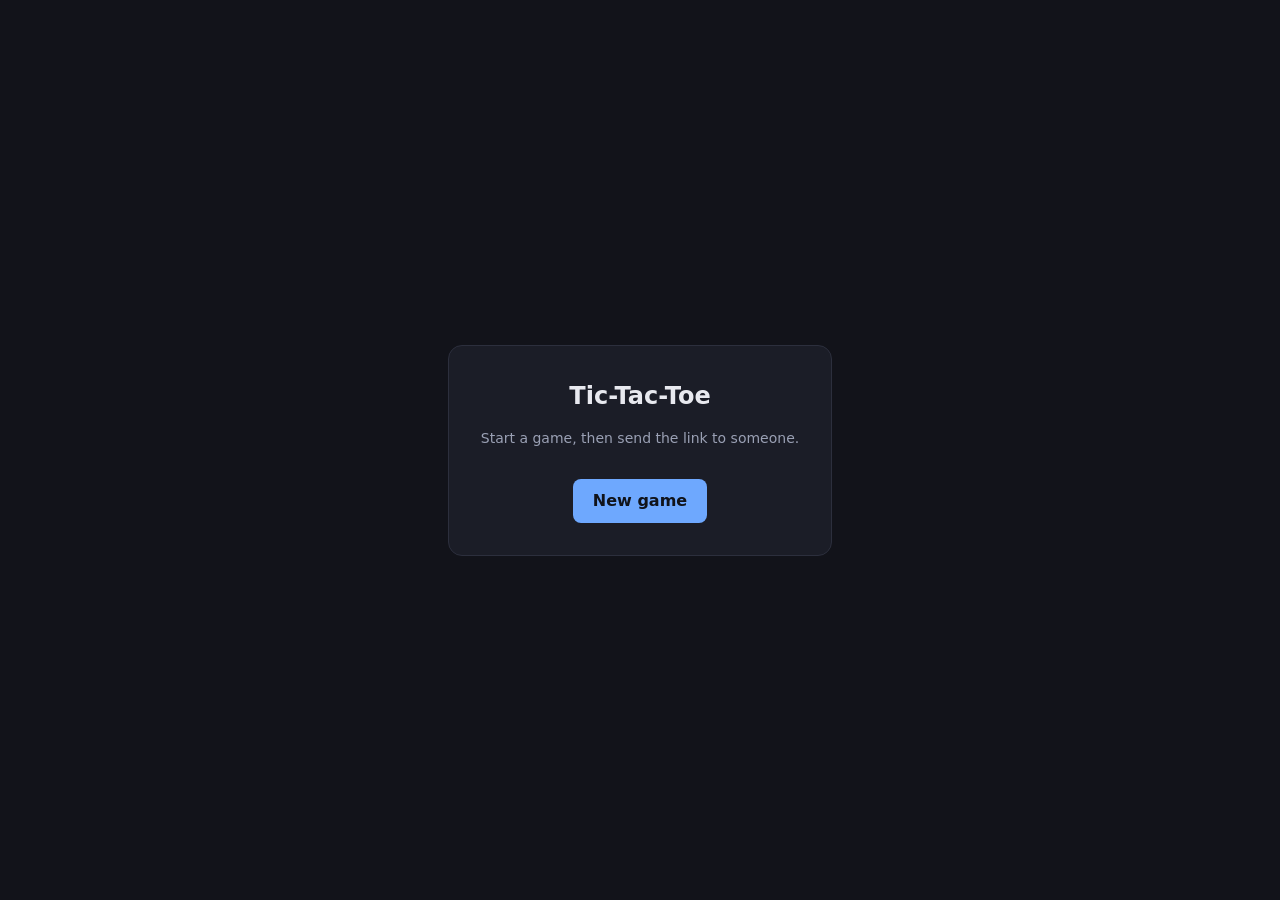
==== static/index.html @ a714b116 "Phase 0: skeleton, roadmap and decisions Roadmap records the architecture decisions (and rejected al" ====
<!doctype html>
<html lang="en">
<head>
  <meta charset="utf-8">
  <meta name="viewport" content="width=device-width, initial-scale=1">
  <title>Realtime Tic-Tac-Toe</title>
  <link rel="stylesheet" href="/static/style.css">
</head>
<body>
  <main class="card">
    <h1>Tic-Tac-Toe</h1>
    <p class="muted">Start a game, then send the link to someone.</p>
    <button id="new-game" class="primary">New game</button>
    <p id="error" class="error" hidden></p>
  </main>
  <script src="/static/home.js"></script>
</body>
</html>
---- static/style.css ----
:root {
  --bg: #12131a;
  --card: #1b1d27;
  --line: #2c2f3d;
  --fg: #e8e9ef;
  --muted: #9aa0b4;
  --accent: #6ea8fe;
  --x: #6ea8fe;
  --o: #f5a97f;
  --win: #63d29a;
  --err: #ed8796;
}

* { box-sizing: border-box; }

body {
  margin: 0;
  min-height: 100vh;
  display: grid;
  place-items: center;
  background: var(--bg);
  color: var(--fg);
  font: 16px/1.5 system-ui, -apple-system, "Segoe UI", sans-serif;
}

.card {
  background: var(--card);
  border: 1px solid var(--line);
  border-radius: 14px;
  padding: 32px;
  text-align: center;
  min-width: 320px;
}

h1 { margin: 0 0 4px; font-size: 24px; }
.muted { color: var(--muted); font-size: 14px; }
.error { color: var(--err); font-size: 14px; }

button.primary {
  margin-top: 16px;
  padding: 10px 20px;
  border: 0;
  border-radius: 8px;
  background: var(--accent);
  color: #10131a;
  font: inherit;
  font-weight: 600;
  cursor: pointer;
}

button.primary:hover { filter: brightness(1.08); }
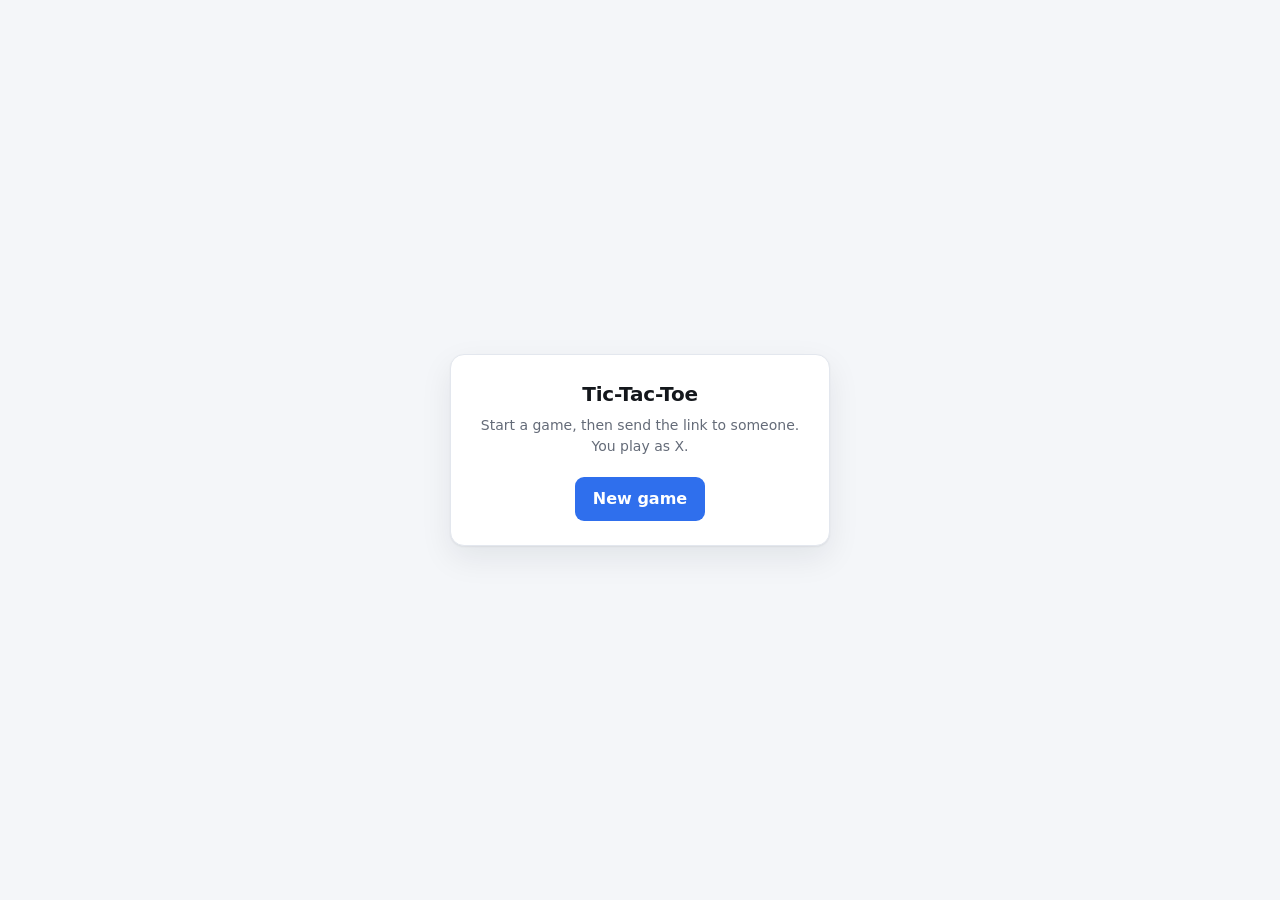
==== commit 70c02496: "Phase 5: realtime browser client The WebSocket snapshot is the client's only source of truth. Remove" ====
--- a/static/index.html
+++ b/static/index.html
@@ -4,14 +4,17 @@
   <meta charset="utf-8">
   <meta name="viewport" content="width=device-width, initial-scale=1">
   <title>Realtime Tic-Tac-Toe</title>
+  <link rel="icon" href="/static/favicon.svg">
   <link rel="stylesheet" href="/static/style.css">
 </head>
 <body>
   <main class="card">
     <h1>Tic-Tac-Toe</h1>
-    <p class="muted">Start a game, then send the link to someone.</p>
-    <button id="new-game" class="primary">New game</button>
-    <p id="error" class="error" hidden></p>
+    <p class="muted">Start a game, then send the link to someone. You play as X.</p>
+    <div class="home-actions">
+      <button id="new-game" class="primary" type="button">New game</button>
+    </div>
+    <p id="error" class="flash" hidden></p>
   </main>
   <script src="/static/home.js"></script>
 </body>
--- a/static/style.css
+++ b/static/style.css
@@ -1,51 +1,233 @@
 :root {
-  --bg: #12131a;
-  --card: #1b1d27;
-  --line: #2c2f3d;
-  --fg: #e8e9ef;
-  --muted: #9aa0b4;
-  --accent: #6ea8fe;
-  --x: #6ea8fe;
-  --o: #f5a97f;
-  --win: #63d29a;
-  --err: #ed8796;
+  color-scheme: light dark;
+  --bg: #f4f6f9;
+  --card: #ffffff;
+  --line: #e3e7ee;
+  --cell: #f8fafc;
+  --fg: #14171c;
+  --muted: #646b78;
+  --accent: #2f6fed;
+  --accent-fg: #ffffff;
+  --x: #2f6fed;
+  --o: #dd6a10;
+  --win: #16a34a;
+  --win-bg: #dcfce7;
+  --err: #dc2626;
+  --err-bg: #fee2e2;
+  --warn-bg: #fef3c7;
+  --warn-fg: #92400e;
+  --shadow: 0 1px 2px rgba(16, 24, 40, .06), 0 12px 32px rgba(16, 24, 40, .08);
+  --radius: 14px;
+}
+
+@media (prefers-color-scheme: dark) {
+  :root {
+    --bg: #0e1116;
+    --card: #161a21;
+    --line: #262c37;
+    --cell: #1c212a;
+    --fg: #e7eaf0;
+    --muted: #939bab;
+    --accent: #5b8def;
+    --accent-fg: #0b0e13;
+    --x: #6ea8fe;
+    --o: #f0a26a;
+    --win: #4ade80;
+    --win-bg: #14331f;
+    --err: #f28b8b;
+    --err-bg: #3a1d1d;
+    --warn-bg: #3a2f14;
+    --warn-fg: #f5d68a;
+    --shadow: 0 1px 2px rgba(0, 0, 0, .5), 0 16px 40px rgba(0, 0, 0, .4);
+  }
 }
 
 * { box-sizing: border-box; }
 
 body {
   margin: 0;
-  min-height: 100vh;
+  min-height: 100dvh;
   display: grid;
   place-items: center;
+  padding: 16px;
   background: var(--bg);
   color: var(--fg);
-  font: 16px/1.5 system-ui, -apple-system, "Segoe UI", sans-serif;
+  font: 16px/1.5 system-ui, -apple-system, "Segoe UI", Roboto, sans-serif;
+  -webkit-text-size-adjust: 100%;
 }
 
 .card {
+  width: 100%;
+  max-width: 380px;
   background: var(--card);
   border: 1px solid var(--line);
-  border-radius: 14px;
-  padding: 32px;
+  border-radius: var(--radius);
+  box-shadow: var(--shadow);
+  padding: 24px 20px;
   text-align: center;
-  min-width: 320px;
-}
-
-h1 { margin: 0 0 4px; font-size: 24px; }
-.muted { color: var(--muted); font-size: 14px; }
-.error { color: var(--err); font-size: 14px; }
+}
+
+h1 { margin: 0; font-size: 20px; letter-spacing: -.01em; }
+.muted { color: var(--muted); font-size: 14px; margin: 6px 0 0; }
+
+/* --- players ------------------------------------------------------------ */
+
+.players {
+  display: flex;
+  justify-content: center;
+  gap: 8px;
+  margin-top: 16px;
+  flex-wrap: wrap;
+}
+
+.chip {
+  display: inline-flex;
+  align-items: center;
+  gap: 7px;
+  padding: 5px 11px;
+  border: 1px solid var(--line);
+  border-radius: 999px;
+  font-size: 13px;
+  color: var(--muted);
+  background: var(--cell);
+  transition: border-color .15s, color .15s;
+}
+
+.chip b { font-weight: 700; font-size: 14px; }
+.chip[data-mark="X"] b { color: var(--x); }
+.chip[data-mark="O"] b { color: var(--o); }
+
+/* whose turn it is, at a glance */
+.chip.turn { border-color: currentColor; color: var(--fg); }
+
+.dot {
+  width: 7px;
+  height: 7px;
+  border-radius: 50%;
+  background: var(--line);
+  box-shadow: 0 0 0 2px var(--card);
+}
+.chip.online .dot { background: var(--win); }
+
+.chip .who { font-size: 11px; text-transform: uppercase; letter-spacing: .05em; }
+
+.watchers { font-size: 13px; color: var(--muted); margin: 10px 0 0; min-height: 1.5em; }
+
+/* --- board -------------------------------------------------------------- */
+
+.board {
+  display: grid;
+  grid-template-columns: repeat(3, 1fr);
+  gap: 8px;
+  width: min(84vw, 300px);
+  margin: 18px auto 14px;
+}
+
+.cell {
+  aspect-ratio: 1 / 1;
+  display: grid;
+  place-items: center;
+  padding: 0;
+  font: 700 clamp(30px, 13vw, 46px)/1 system-ui, sans-serif;
+  color: var(--fg);
+  background: var(--cell);
+  border: 1.5px solid var(--line);
+  border-radius: 12px;
+  cursor: default;
+  -webkit-tap-highlight-color: transparent;
+  transition: background .12s, border-color .12s, transform .08s;
+}
+
+.cell[data-mark="X"] { color: var(--x); }
+.cell[data-mark="O"] { color: var(--o); }
+
+/* Playable styling is a HINT ONLY. The server refuses illegal moves
+   regardless of what this stylesheet thinks. */
+.board.playable .cell:not([data-mark]) { cursor: pointer; }
+.board.playable .cell:not([data-mark]):hover { border-color: var(--accent); background: var(--card); }
+.board.playable .cell:not([data-mark]):active { transform: scale(.96); }
+
+.cell:focus-visible { outline: 2px solid var(--accent); outline-offset: 2px; }
+
+/* the move we have sent but the server has not confirmed */
+.cell.pending { opacity: .4; }
+
+.cell.win { background: var(--win-bg); border-color: var(--win); }
+
+/* --- status ------------------------------------------------------------- */
+
+.status {
+  margin: 0;
+  font-size: 16px;
+  font-weight: 600;
+  min-height: 1.6em;
+}
+
+.status.done { font-size: 19px; }
+.status.win { color: var(--win); }
+.status.lose { color: var(--muted); }
+
+.flash {
+  margin: 10px 0 0;
+  padding: 8px 12px;
+  border-radius: 9px;
+  background: var(--err-bg);
+  color: var(--err);
+  font-size: 14px;
+}
+
+.banner {
+  margin: 14px 0 0;
+  padding: 9px 12px;
+  border-radius: 9px;
+  background: var(--warn-bg);
+  color: var(--warn-fg);
+  font-size: 14px;
+}
+
+/* --- invite ------------------------------------------------------------- */
+
+.invite { margin-top: 18px; border-top: 1px solid var(--line); padding-top: 16px; }
+
+.invite-row { display: flex; gap: 8px; margin-top: 8px; }
+
+.invite-url {
+  flex: 1;
+  min-width: 0;
+  padding: 9px 11px;
+  font: 13px/1.4 ui-monospace, SFMono-Regular, Menlo, monospace;
+  color: var(--muted);
+  background: var(--cell);
+  border: 1px solid var(--line);
+  border-radius: 9px;
+}
 
 button.primary {
-  margin-top: 16px;
-  padding: 10px 20px;
+  padding: 10px 18px;
   border: 0;
-  border-radius: 8px;
+  border-radius: 9px;
   background: var(--accent);
-  color: #10131a;
+  color: var(--accent-fg);
   font: inherit;
   font-weight: 600;
   cursor: pointer;
-}
-
-button.primary:hover { filter: brightness(1.08); }
+  white-space: nowrap;
+  transition: filter .12s, transform .08s;
+}
+
+button.primary:hover { filter: brightness(1.07); }
+button.primary:active { transform: translateY(1px); }
+button.primary:disabled { opacity: .55; cursor: default; transform: none; }
+
+a.primary { display: inline-block; margin-top: 14px; text-decoration: none; }
+
+.home-actions { margin-top: 20px; }
+
+@media (max-width: 380px) {
+  .card { padding: 20px 14px; }
+  .invite-row { flex-direction: column; }
+}
+
+@media (prefers-reduced-motion: reduce) {
+  * { transition: none !important; animation: none !important; }
+}
